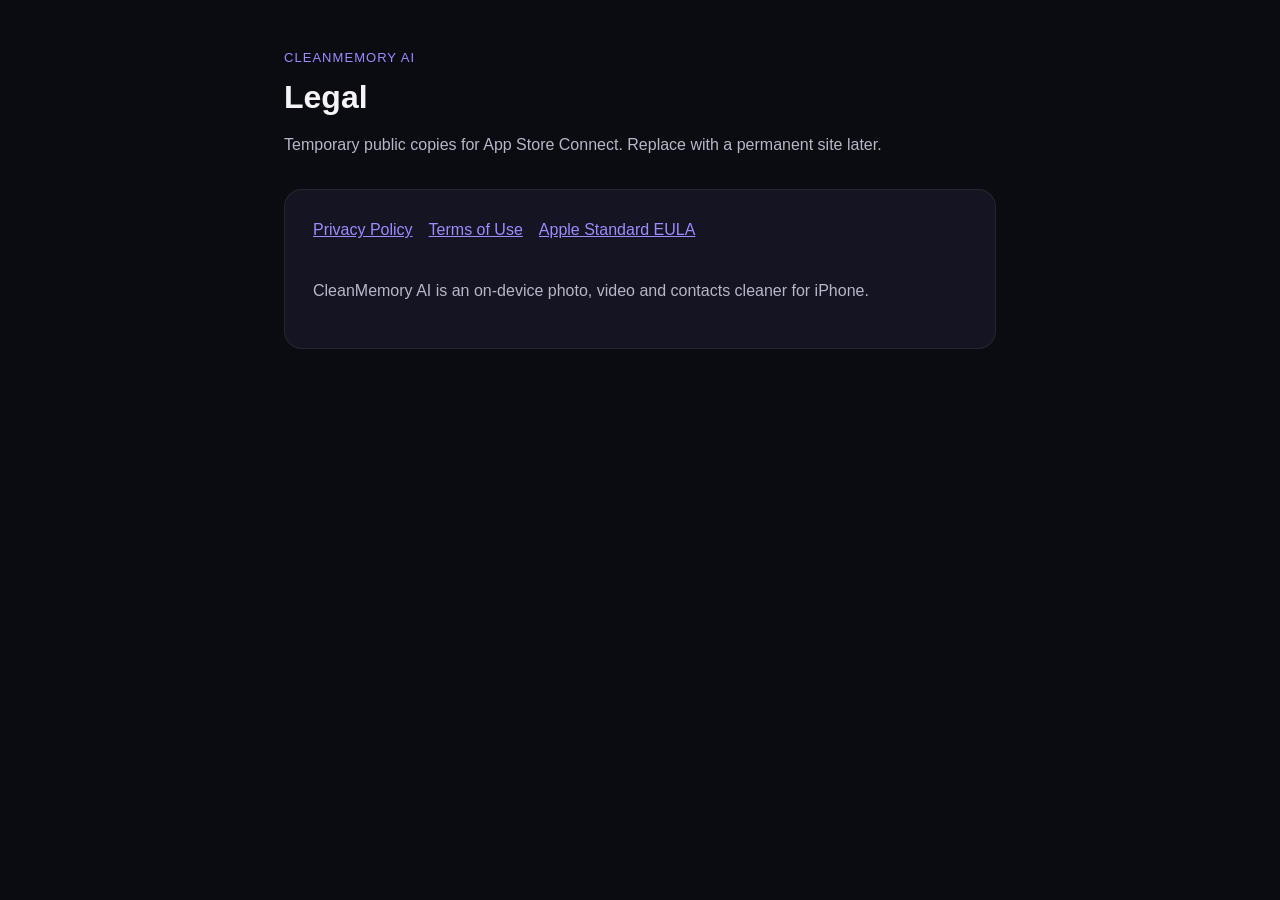
==== cleanmemory-ai/index.html @ 482fcc7d "Add temporary CleanMemory AI Privacy Policy and Terms of Use. Co-authored-by: Cursor <cursoragent@cu" ====
<!DOCTYPE html>
<html lang="en">
<head>
  <meta charset="utf-8">
  <meta name="viewport" content="width=device-width, initial-scale=1">
  <title>CleanMemory AI — Legal</title>
  <link rel="stylesheet" href="styles.css">
</head>
<body>
  <main class="wrap">
    <div class="brand">CleanMemory AI</div>
    <h1>Legal</h1>
    <p class="meta">Temporary public copies for App Store Connect. Replace with a permanent site later.</p>
    <div class="card">
      <nav class="links">
        <a href="privacy.html">Privacy Policy</a>
        <a href="terms.html">Terms of Use</a>
        <a href="https://www.apple.com/legal/internet-services/itunes/dev/stdeula/">Apple Standard EULA</a>
      </nav>
      <p>CleanMemory AI is an on-device photo, video and contacts cleaner for iPhone.</p>
    </div>
  </main>
</body>
</html>
---- cleanmemory-ai/styles.css ----
:root {
  --bg: #0b0b12;
  --card: #141422;
  --text: #f4f4f7;
  --muted: #b7b7c7;
  --line: rgba(255, 255, 255, 0.08);
  --accent: #9b8cff;
}

* { box-sizing: border-box; }

html, body {
  margin: 0;
  padding: 0;
  background: var(--bg);
  color: var(--text);
  font-family: -apple-system, BlinkMacSystemFont, "Segoe UI", Helvetica, Arial, sans-serif;
  line-height: 1.55;
}

body {
  min-height: 100vh;
}

.wrap {
  max-width: 760px;
  margin: 0 auto;
  padding: 48px 24px 80px;
}

.brand {
  font-size: 13px;
  letter-spacing: 0.08em;
  text-transform: uppercase;
  color: var(--accent);
  margin-bottom: 10px;
}

h1 {
  font-size: 32px;
  line-height: 1.2;
  margin: 0 0 8px;
}

.meta {
  color: var(--muted);
  margin-bottom: 32px;
}

nav.links {
  display: flex;
  gap: 16px;
  flex-wrap: wrap;
  margin-bottom: 36px;
}

a {
  color: var(--accent);
}

h2 {
  font-size: 18px;
  margin: 28px 0 8px;
}

p, li {
  color: var(--muted);
}

.card {
  background: var(--card);
  border: 1px solid var(--line);
  border-radius: 18px;
  padding: 28px;
}

.lang {
  display: flex;
  gap: 10px;
  margin-bottom: 22px;
}

.lang a {
  text-decoration: none;
  border: 1px solid var(--line);
  border-radius: 999px;
  padding: 6px 12px;
  color: var(--text);
  font-size: 13px;
}

.lang a.active {
  border-color: var(--accent);
  color: var(--accent);
}

.hidden { display: none; }
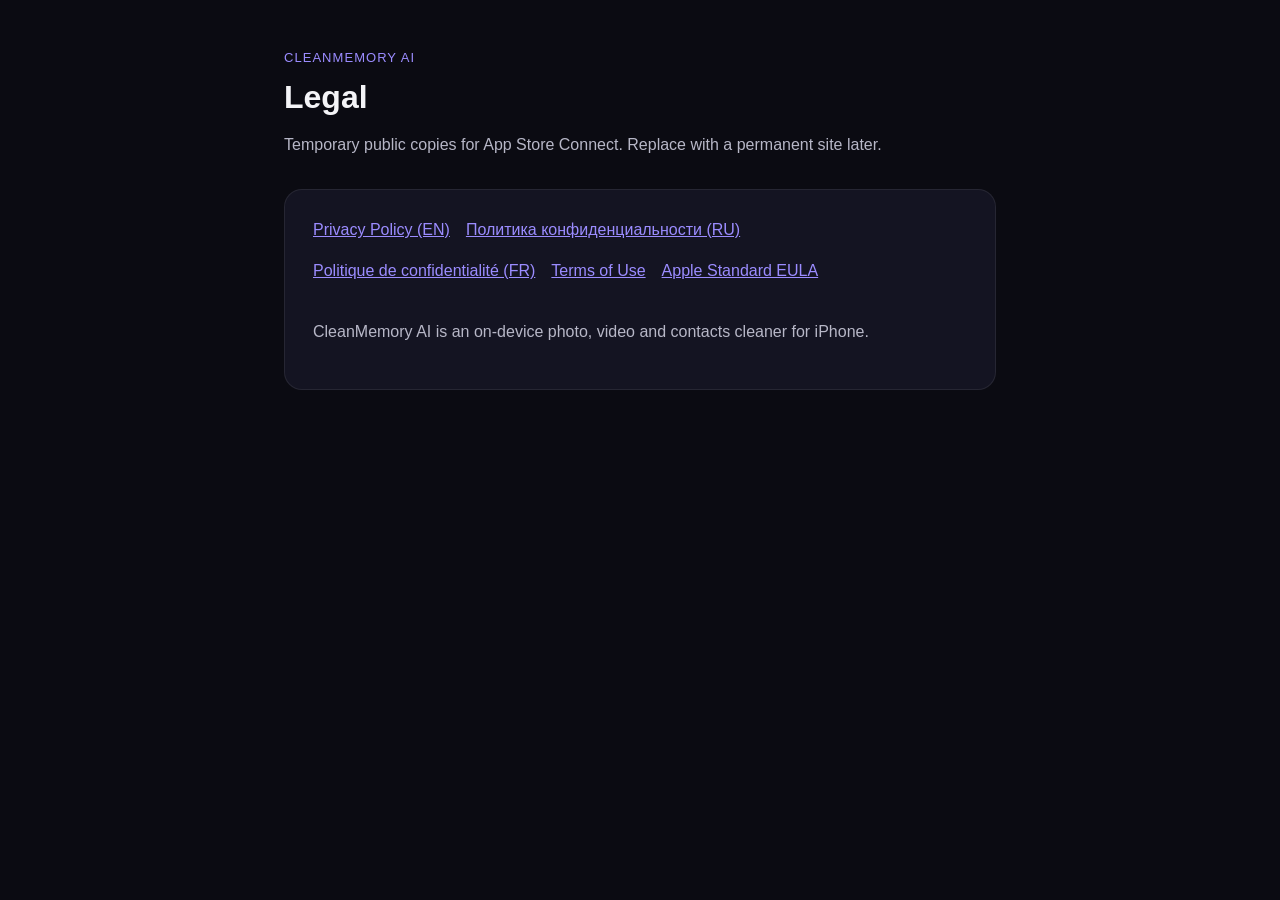
==== commit 7a47e61b: "Add separate Russian and French privacy policy pages. Co-authored-by: Cursor <cursoragent@cursor.com" ====
--- a/cleanmemory-ai/index.html
+++ b/cleanmemory-ai/index.html
@@ -13,7 +13,9 @@
     <p class="meta">Temporary public copies for App Store Connect. Replace with a permanent site later.</p>
     <div class="card">
       <nav class="links">
-        <a href="privacy.html">Privacy Policy</a>
+        <a href="privacy.html">Privacy Policy (EN)</a>
+        <a href="privacy-ru.html">Политика конфиденциальности (RU)</a>
+        <a href="privacy-fr.html">Politique de confidentialité (FR)</a>
         <a href="terms.html">Terms of Use</a>
         <a href="https://www.apple.com/legal/internet-services/itunes/dev/stdeula/">Apple Standard EULA</a>
       </nav>
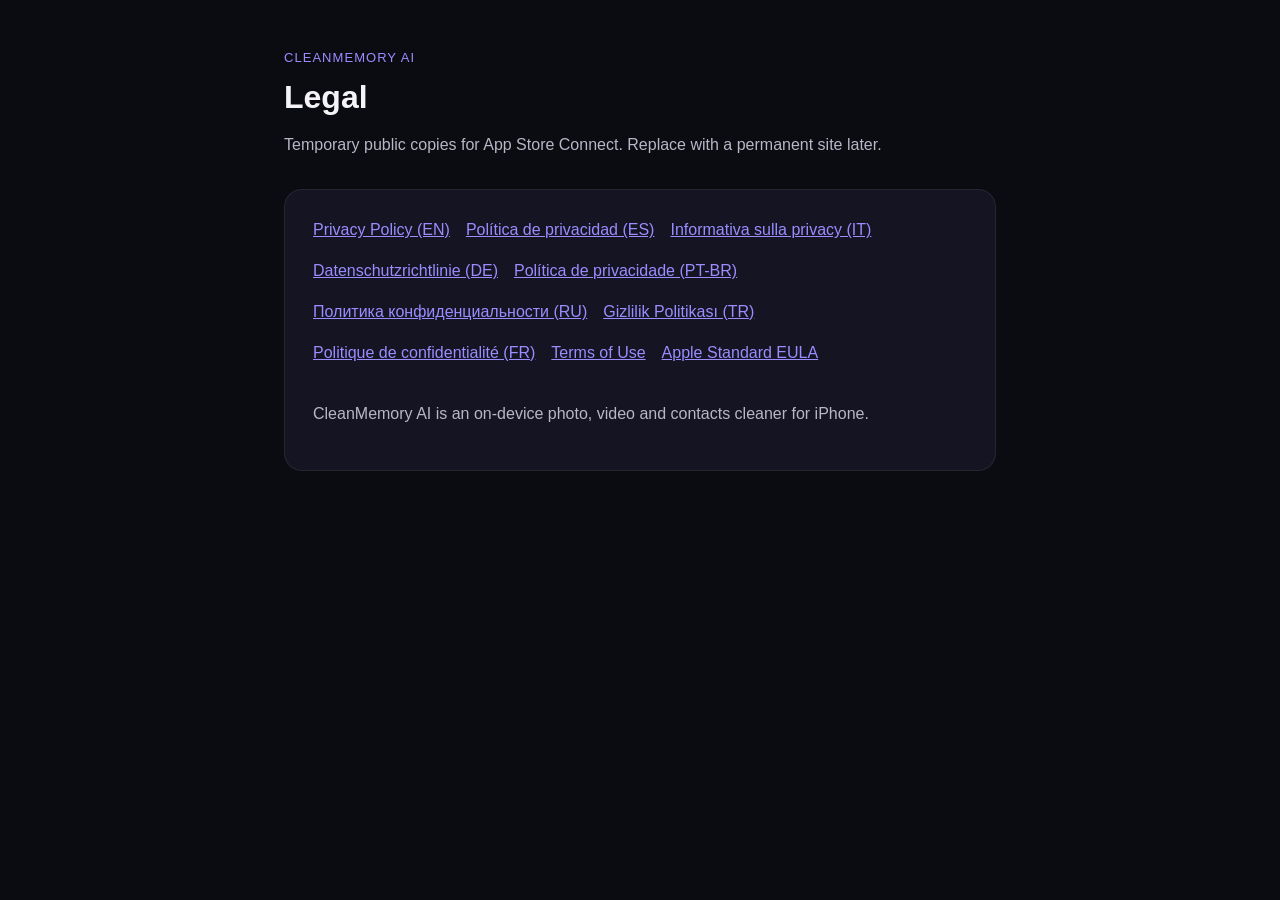
==== commit a6ef6ff7: "Add Spanish, Italian, German, Brazilian Portuguese and Turkish privacy pages. Co-authored-by: Cursor" ====
--- a/cleanmemory-ai/index.html
+++ b/cleanmemory-ai/index.html
@@ -14,7 +14,12 @@
     <div class="card">
       <nav class="links">
         <a href="privacy.html">Privacy Policy (EN)</a>
+        <a href="privacy-es.html">Política de privacidad (ES)</a>
+        <a href="privacy-it.html">Informativa sulla privacy (IT)</a>
+        <a href="privacy-de.html">Datenschutzrichtlinie (DE)</a>
+        <a href="privacy-pt-br.html">Política de privacidade (PT-BR)</a>
         <a href="privacy-ru.html">Политика конфиденциальности (RU)</a>
+        <a href="privacy-tr.html">Gizlilik Politikası (TR)</a>
         <a href="privacy-fr.html">Politique de confidentialité (FR)</a>
         <a href="terms.html">Terms of Use</a>
         <a href="https://www.apple.com/legal/internet-services/itunes/dev/stdeula/">Apple Standard EULA</a>
